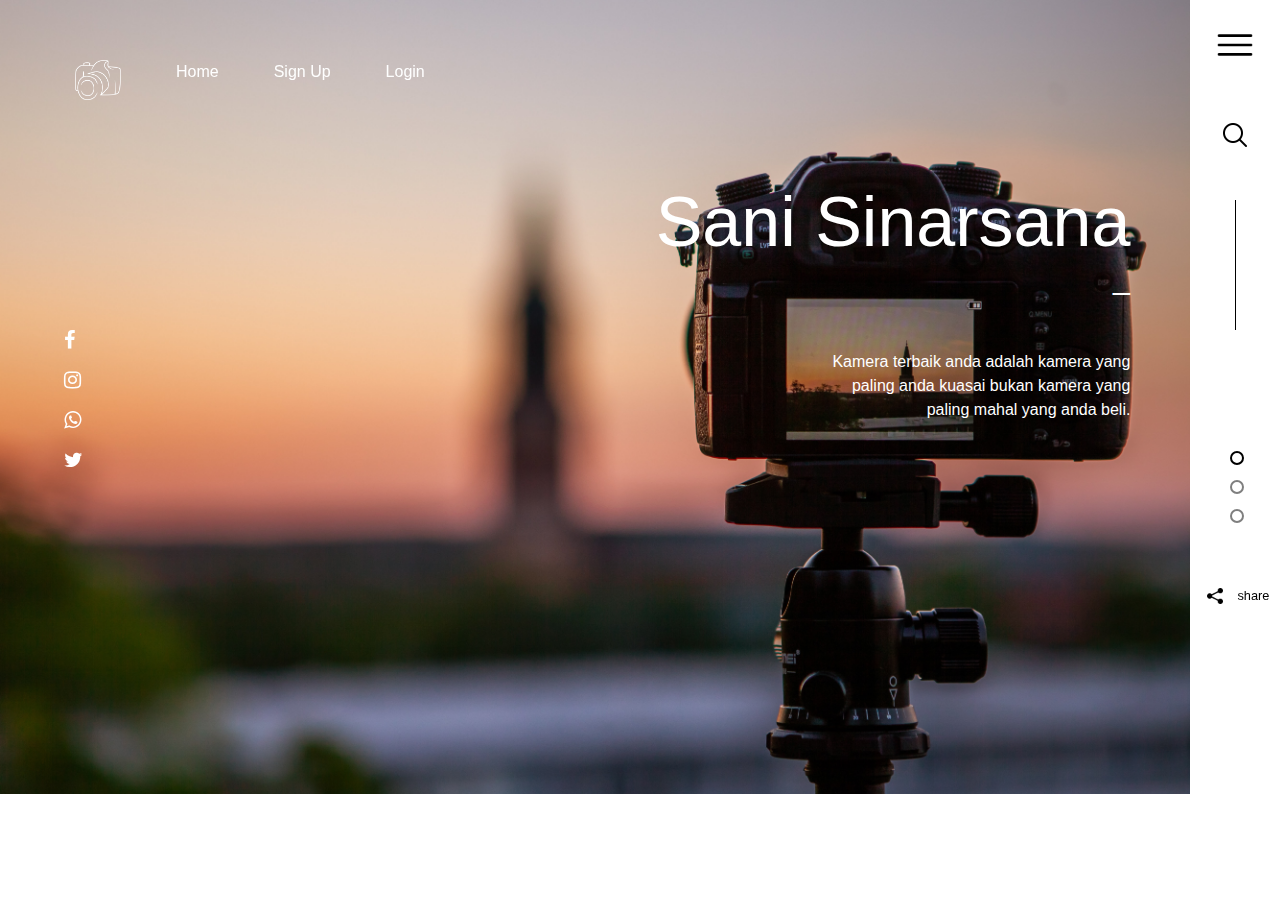
==== landing.html @ d69fee14 "Mencoba git" ====
<!DOCTYPE html>
<html lang="en">
<head>
    <meta charset="UTF-8">
    <meta name="viewport" content="width=device-width, initial-scale=1.0">
    <meta http-equiv="X-UA-Compatible" content="ie=edge">
    <link rel="stylesheet" href="style.css">
    <link rel="stylesheet" href="https://stackpath.bootstrapcdn.com/font-awesome/4.7.0/css/font-awesome.min.css">
    <link rel="stylesheet" href="https://stackpath.bootstrapcdn.com/bootstrap/4.4.1/css/bootstrap.min.css">
    <script src="https://code.jquery.com/jquery-3.4.1.slim.min.js"></script>
    <script src="https://stackpath.bootstrapcdn.com/bootstrap/4.4.1/js/bootstrap.min.js"></script>
    <title>Camera</title>
</head>
<body>
<section class="banner">
    <div class="slider">
        <div id="slider" class="carousel slide carousel-fade" data-ride="carousel">
            <div class="carousel-inner">
              <div class="carousel-item active">
                <img class="d-block w-100" src="images/images1.jpg" alt="First slide">
                <div class="carousel-caption">
                    <h1> Sani Sinarsana</h1>
                    <h2 > – </h2>
                    <p>Kamera terbaik anda adalah kamera yang<br> paling anda kuasai bukan kamera yang<br> paling mahal yang anda beli.</p>
                </div>
              </div>
              <div class="carousel-item">
                <img class="d-block w-100" src="images/images2.jpg" alt="Second slide">
                <div class="carousel-caption">
                    <h1>Peter Marlow</h1>
                    <h2 >-</h2>
                    <p>Belajar mempercayai insting dan<br> jangan hiraukan apa kata orang.<br> Bekerja keraslah namun tetap nikmati.</p>
                </div>
              </div>
              <div class="carousel-item">
                <img class="d-block w-100" src="images/images3.jpg" alt="Third slide">
                <div class="carousel-caption">
                    <h1>Galih Sedayu</h1>
                    <h2 >-</h2>
                    <p>Sebuah foto dapat menjadi simbol untuk<br>  melepas kerinduan terhadap seseorang <br> sekaligus menciptakan kebencian yang<br>  mendalam terhadap seseorang</p>
                </div>
              </div>
            </div>
            <ol class="carousel-indicators">
                <li data-target="#slider" data-slide-to="0" class="active"></li>
                <li data-target="#slider" data-slide-to="1"></li>
                <li data-target="#slider" data-slide-to="2"></li>
                <div class="share"><img src="icon/share.png"><small>share</small></div>
            </ol>
          </div>
    </div>
    <div class="side-menu">
        <img src="icon/menu.png" class="menu-icon">
        <img src="icon/magni.png" class="search-icon">
    </div>
    <div class="top-bar">
        <ul>
            <li><img src="icon/logo1.png"></li>
            <li><a href="#">Home</li>
            <li><a href="#">Sign Up</li>
            <li><a href="#">Login</li>
        </ul>
        
    </div>
    <div class="social-icons">
        <ul>
            <li><a href="#"><i class="fa fa-facebook"></i></a></li>
            <li><a href="#"><i class="fa fa-instagram"></i></a></li>
            <li><a href="#"><i class="fa fa-whatsapp"></i></a></li>
            <li><a href="#"><i class="fa fa-twitter"></i></a></li>
        </ul>

    </div>

</section>
    
</body>
</html>
---- style.css ----
*
{
    margin: 0;
    padding: 0;
}
body{
    font-family: sans-serif;
}
.banner
{
    height: 100vh;
    position: relative;
}
.slider{

    width: 93%;
    float: left;
}
.carousel-caption{
    max-height: 350px !important;
    max-width: 500px !important;
    text-align: right !important;
    right: 60px !important;
    left: auto !important;
    top: 160px !important;
}
.carousel-caption h1{
    font-size: 70px;

}
.carousel-caption p{
    margin-top: 40px;
}
.side-menu{
    height: 100%;
    width: 7%;
    float: right;
    background-color:#fff;
    position: relative;
    z-index: 2;
}
.menu-icon{
    width:  40px;
    margin: 25px;
    cursor: pointer;
}
.search-icon{
    width: 30px;
    margin: 30px;
    cursor: pointer;
}
.side-menu::after{
    content: '';
    width: 1px;
    height: 130px;
    background: #000;
    left: 45px;
    top: 200px;
    position: absolute;
}
.carousel-indicators{
    left: 85% !important;
    height: 40% !important;
    width: 95px !important;
    top: 55% !important;
    display: block !important;
    color: #000;
}
.carousel-indicators li{
    width: 10px !important;
    height: 10px !important;
    border-radius: 50% !important;
    margin-left: 40px !important;
    margin-top: 15px !important;
    background: transparent !important;
    border: 2px solid #000 !important;
}
.share{
    margin-top: 60px;
    margin-left: 15px;

}
.share img{
    width: 20px;
    margin-right: 12px;
    cursor: pointer;
}
.top-bar{
    position: absolute;
    margin: 30px 50px;
    z-index: 2;

}
.top-bar img{
    height: 40px;
    cursor: pointer;
}
.top-bar ul{
    display: inline-flex;
}
.top-bar ul li{
    list-style: none;
    margin: 30px 25px;
}
.top-bar ul li a{
   color: #fff;
   display: block;
   padding-left: 5px;

}
.social-icons{
    top: 35%;
    left: 5%;
    position: absolute;
    z-index: 2;
}
.social-icons ul li{
    list-style: none;
    margin: 10px 0;
    font-size: 20px;

}
.social-icons ul li a{
    color: #fff !important;
     
    
}
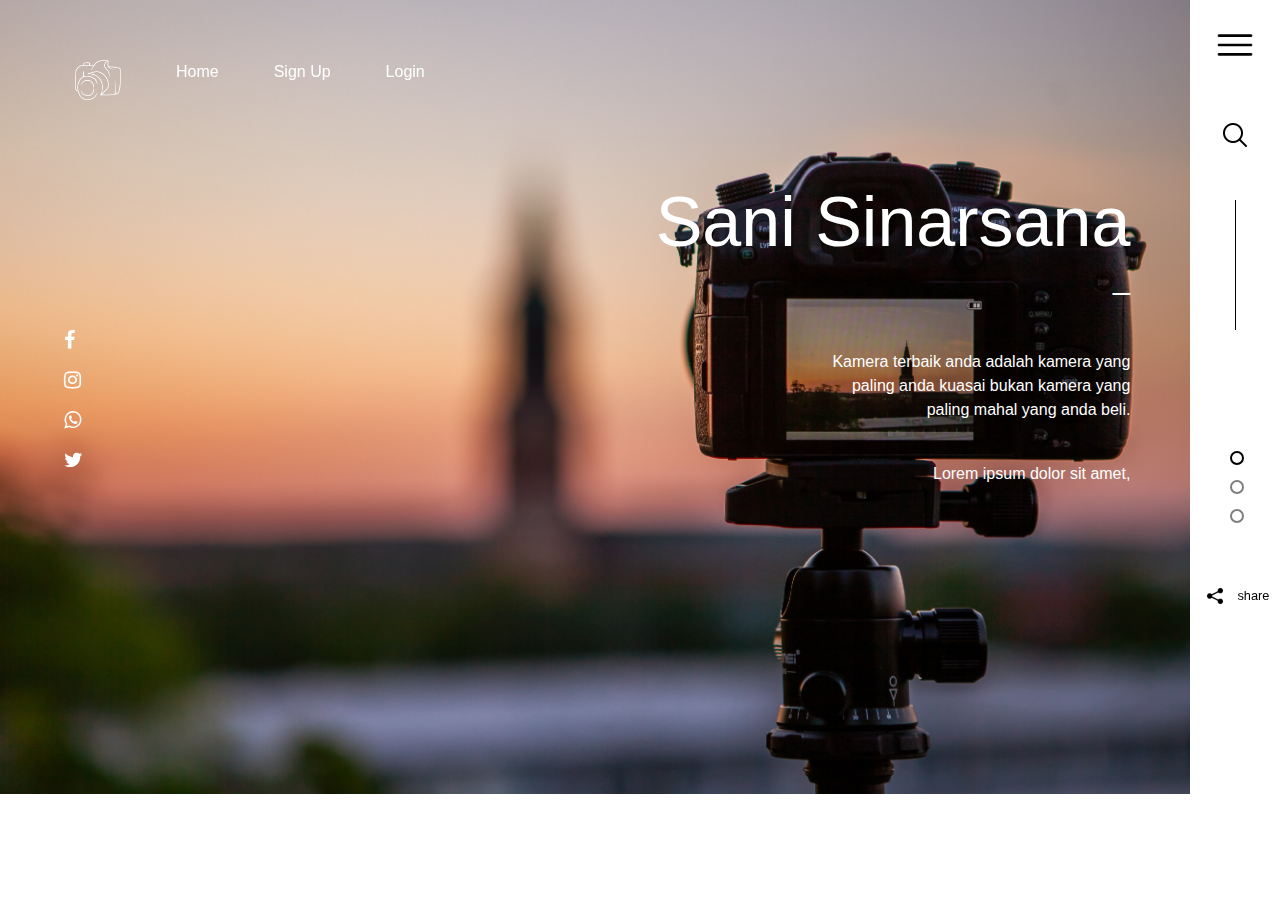
==== commit cbbdf84e: "Menambahkan lorem" ====
--- a/landing.html
+++ b/landing.html
@@ -22,6 +22,7 @@
                     <h1> Sani Sinarsana</h1>
                     <h2 > – </h2>
                     <p>Kamera terbaik anda adalah kamera yang<br> paling anda kuasai bukan kamera yang<br> paling mahal yang anda beli.</p>
+                    <p>Lorem ipsum dolor sit amet,</p>
                 </div>
               </div>
               <div class="carousel-item">
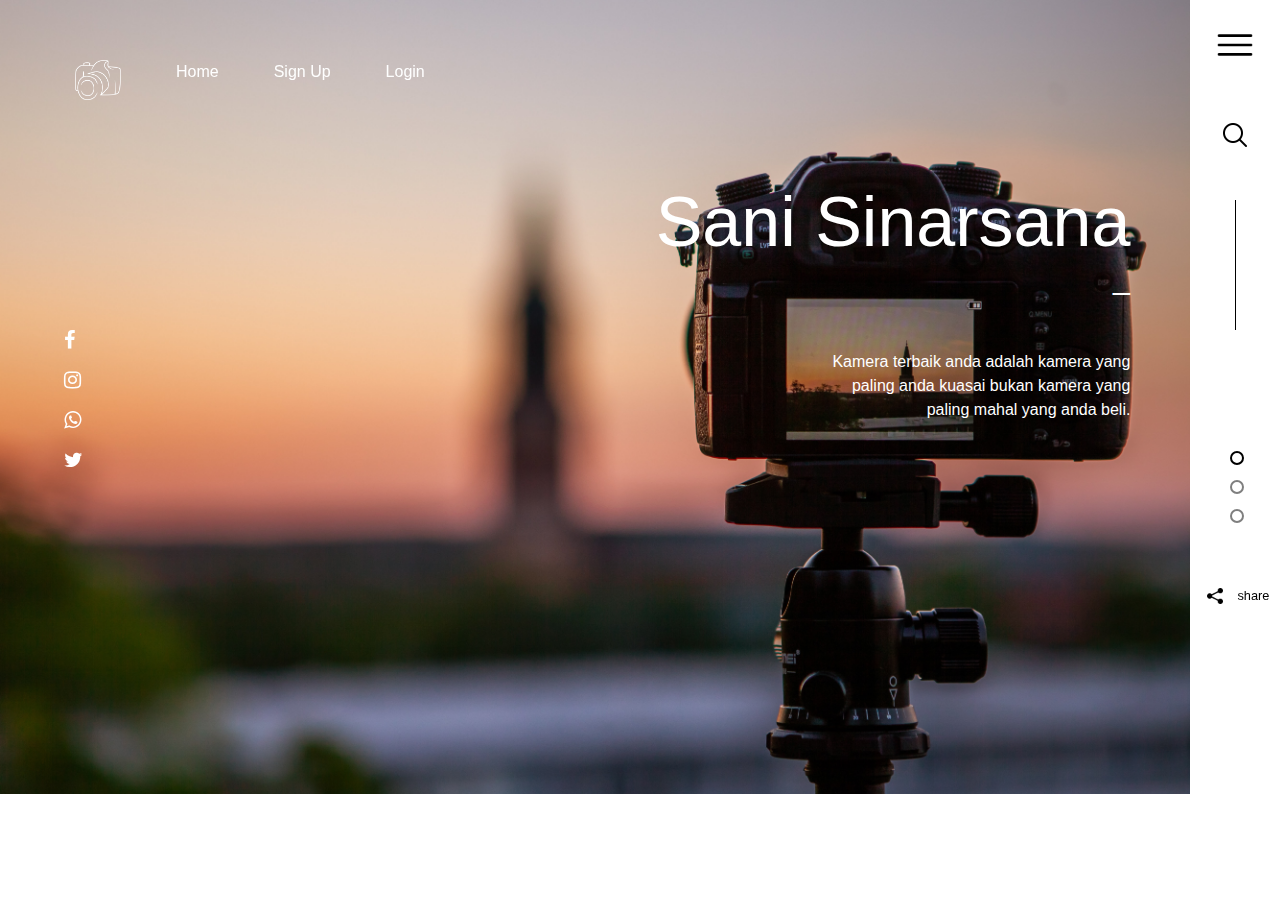
==== commit 61b661c1: "menghapus lorem dan tag p" ====
--- a/landing.html
+++ b/landing.html
@@ -22,7 +22,6 @@
                     <h1> Sani Sinarsana</h1>
                     <h2 > – </h2>
                     <p>Kamera terbaik anda adalah kamera yang<br> paling anda kuasai bukan kamera yang<br> paling mahal yang anda beli.</p>
-                    <p>Lorem ipsum dolor sit amet,</p>
                 </div>
               </div>
               <div class="carousel-item">
